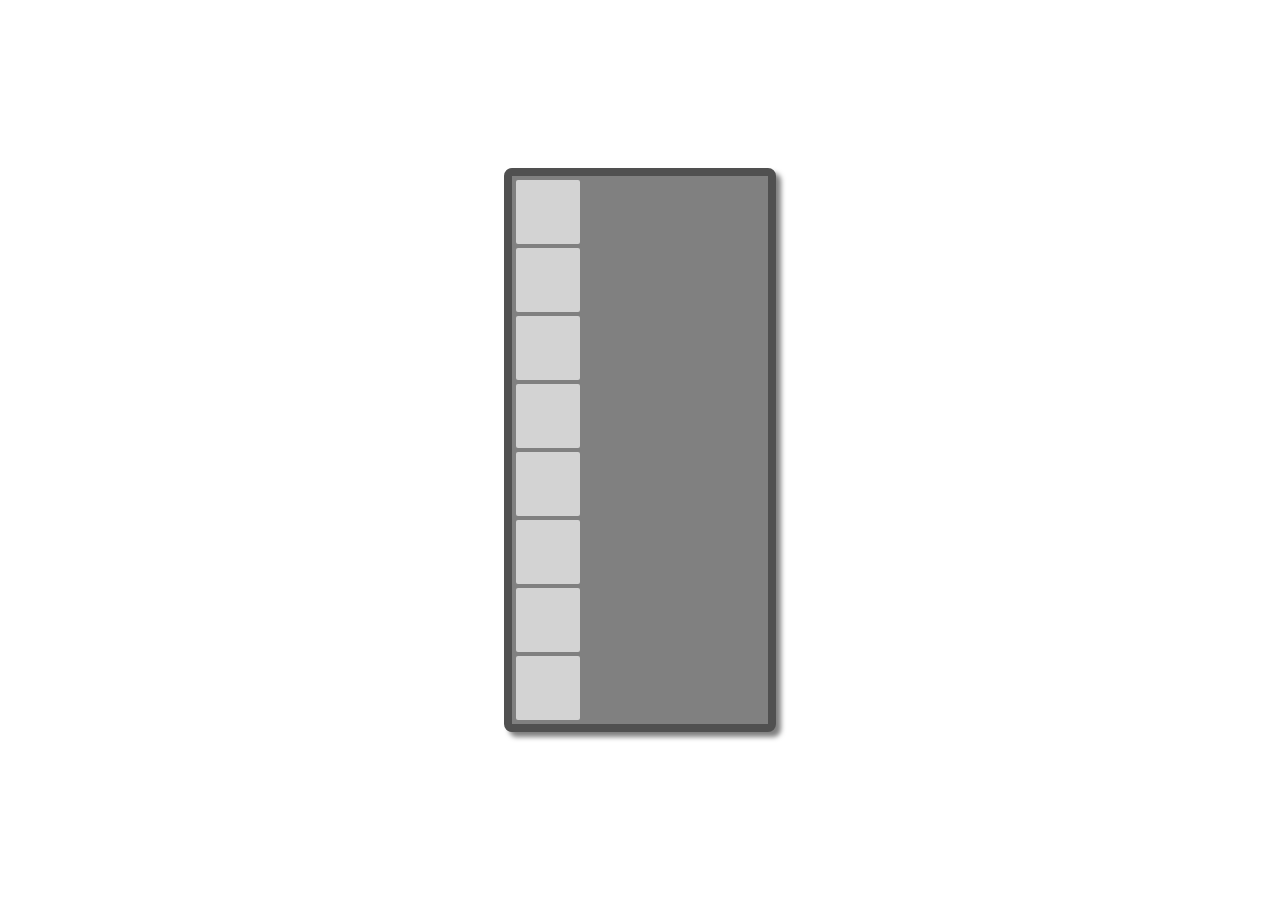
==== sokoban.html @ 6941ddde "Commit sokoban" ====
<!DOCTYPE html>
<html lang="pt-br">
<head>
  <meta charset="UTF-8">
  <meta name="viewport" content="width=device-width, initial-scale=1.0" />
  <link rel="stylesheet"  href="stylessokoban.css" />
  <title>Sokoban</title>
</head>
<body>
  <main>
  <div id="game">
   <div class="board">
    <div class="quadradomenor"></div>
    <div class="quadradomenor"></div>
    <div class="quadradomenor"></div>
    <div class="quadradomenor"></div>
    <div class="quadradomenor"></div>
    <div class="quadradomenor"></div>
    <div class="quadradomenor"></div>
    <div class="quadradomenor"></div>
  </div>
  </main>
</body>

</html>
---- stylessokoban.css ----
body {
    margin: 0;
    height: 100vh;
}

main {
    display: flex;
    justify-content: center;
    align-items: center;
    height: inherit;
}
#game{
 display: block;
}

.board {
 min-width:  256px;
 min-height: 256px;

 border: 8px solid #505050;
 border-radius: 8px;
 box-shadow: 5px 5px 5px rgba(0, 0, 0, 0.5);

 background-color: gray;
}
.quadradomenor {
  width: 64px;
  height: 64px;
  margin: 4px;
  margin-left: 4px;
  margin-top: 4px;
  margin-bottom: 4px;
  background-color: lightgray;
  border-radius: 2px;
}
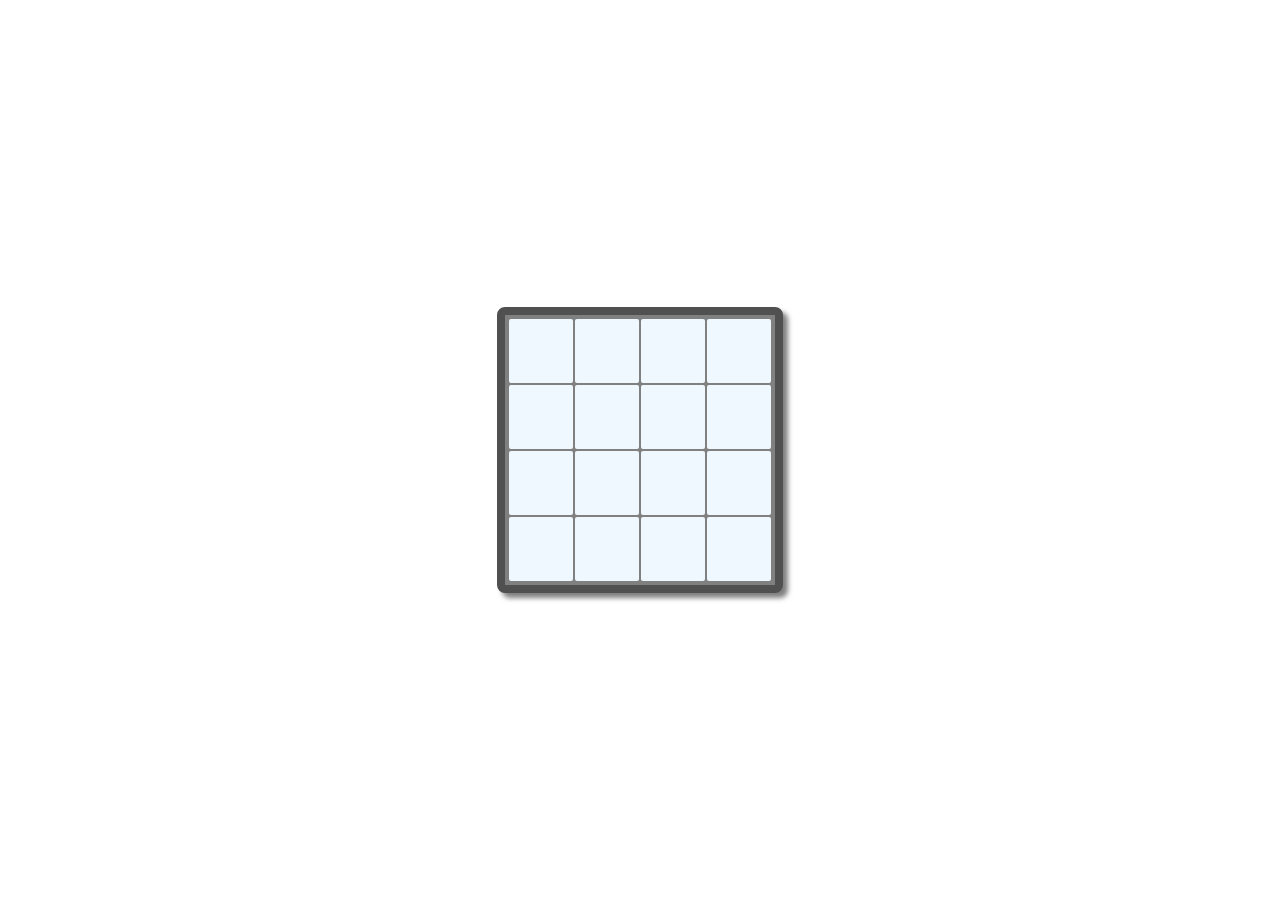
==== commit a4e9c19c: "Atualização no sokoban" ====
--- a/sokoban.html
+++ b/sokoban.html
@@ -10,14 +10,38 @@
   <main>
   <div id="game">
    <div class="board">
-    <div class="quadradomenor"></div>
-    <div class="quadradomenor"></div>
-    <div class="quadradomenor"></div>
-    <div class="quadradomenor"></div>
-    <div class="quadradomenor"></div>
-    <div class="quadradomenor"></div>
-    <div class="quadradomenor"></div>
-    <div class="quadradomenor"></div>
+    <div class="row">
+      <div class="cell"></div>
+      <div class="cell"></div>
+      <div class="cell"></div>
+      <div class="cell"></div>
+    </div>
+    <div class="row">
+      <div class="cell"></div>
+      <div class="cell"></div>
+      <div class="cell"></div>
+      <div class="cell"></div>
+    </div>
+    <div class="row">
+      <div class="cell"></div>
+      <div class="cell"></div>
+      <div class="cell"></div>
+      <div class="cell"></div>
+    </div>
+    <div class="row">
+      <div class="cell"></div>
+      <div class="cell"></div>
+      <div class="cell"></div>
+      <div class="cell"></div>
+    </div>
+    <!-- <div class="quadradin"></div>
+    <div class="quadradin"></div>
+    <div class="quadradin"></div>
+    <div class="quadradin"></div>
+    <div class="quadradin"></div>
+    <div class="quadradin"></div>
+    <div class="quadradin"></div>
+    <div class="quadradin"></div> -->
   </div>
   </main>
 </body>
--- a/stylessokoban.css
+++ b/stylessokoban.css
@@ -19,17 +19,32 @@
 
  border: 8px solid #505050;
  border-radius: 8px;
+ padding: 2px 3px;
  box-shadow: 5px 5px 5px rgba(0, 0, 0, 0.5);
 
  background-color: gray;
 }
-.quadradomenor {
+
+.row {
+ display: flex;
+ min-height: 64px;
+ margin: 2px 0;
+}
+
+.cell {
+    height: 64px;
+    width: 64px;
+    margin: 0 1px;
+    border-radius: 2px;
+    background-color: aliceblue;
+}
+/* .quadradin {
   width: 64px;
   height: 64px;
   margin: 4px;
   margin-left: 4px;
   margin-top: 4px;
-  margin-bottom: 4px;
+  margin-bottom: 4px; 
   background-color: lightgray;
   border-radius: 2px;
-}+} */
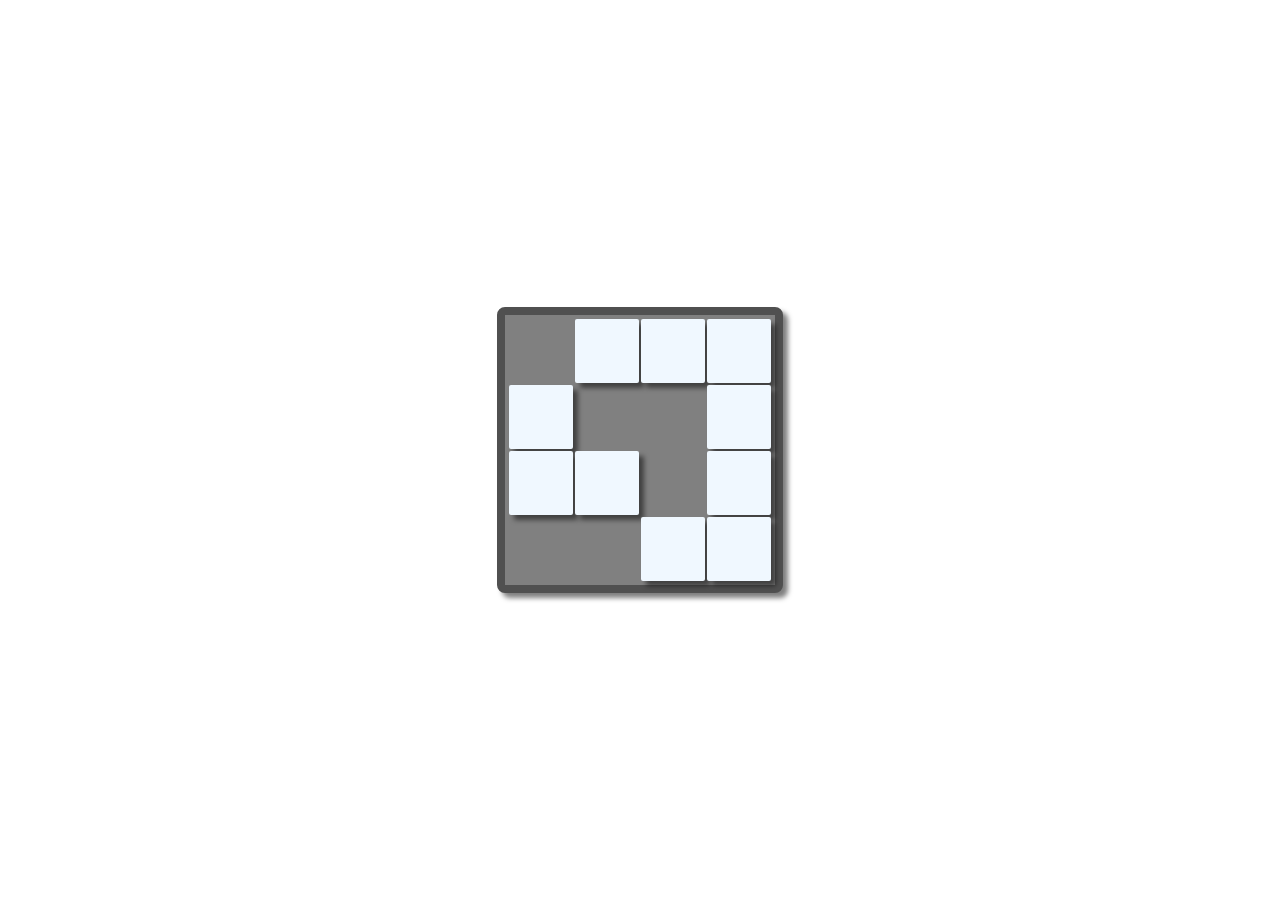
==== commit 44935050: "Atualização Sokoban 2.0" ====
--- a/sokoban.html
+++ b/sokoban.html
@@ -11,37 +11,29 @@
   <div id="game">
    <div class="board">
     <div class="row">
-      <div class="cell"></div>
+      <div class="cell1"></div>
       <div class="cell"></div>
       <div class="cell"></div>
       <div class="cell"></div>
     </div>
     <div class="row">
       <div class="cell"></div>
-      <div class="cell"></div>
-      <div class="cell"></div>
+      <div class="cell1"></div>
+      <div class="cell1"></div>
       <div class="cell"></div>
     </div>
     <div class="row">
       <div class="cell"></div>
       <div class="cell"></div>
+      <div class="cell1"></div>
+      <div class="cell"></div>
+    </div>
+    <div class="row">
+      <div class="cell1"></div>
+      <div class="cell1"></div>
       <div class="cell"></div>
       <div class="cell"></div>
     </div>
-    <div class="row">
-      <div class="cell"></div>
-      <div class="cell"></div>
-      <div class="cell"></div>
-      <div class="cell"></div>
-    </div>
-    <!-- <div class="quadradin"></div>
-    <div class="quadradin"></div>
-    <div class="quadradin"></div>
-    <div class="quadradin"></div>
-    <div class="quadradin"></div>
-    <div class="quadradin"></div>
-    <div class="quadradin"></div>
-    <div class="quadradin"></div> -->
   </div>
   </main>
 </body>
--- a/stylessokoban.css
+++ b/stylessokoban.css
@@ -31,20 +31,16 @@
  margin: 2px 0;
 }
 
+  .cell1 {
+    width: 64px;
+    margin: 0 1px;
+ }
 .cell {
     height: 64px;
     width: 64px;
     margin: 0 1px;
     border-radius: 2px;
     background-color: aliceblue;
-}
-/* .quadradin {
-  width: 64px;
-  height: 64px;
-  margin: 4px;
-  margin-left: 4px;
-  margin-top: 4px;
-  margin-bottom: 4px; 
-  background-color: lightgray;
-  border-radius: 2px;
-} */+    display: inline-flex;
+    box-shadow: 5px 5px 5px rgba(0, 0, 0, 0.5);
+}
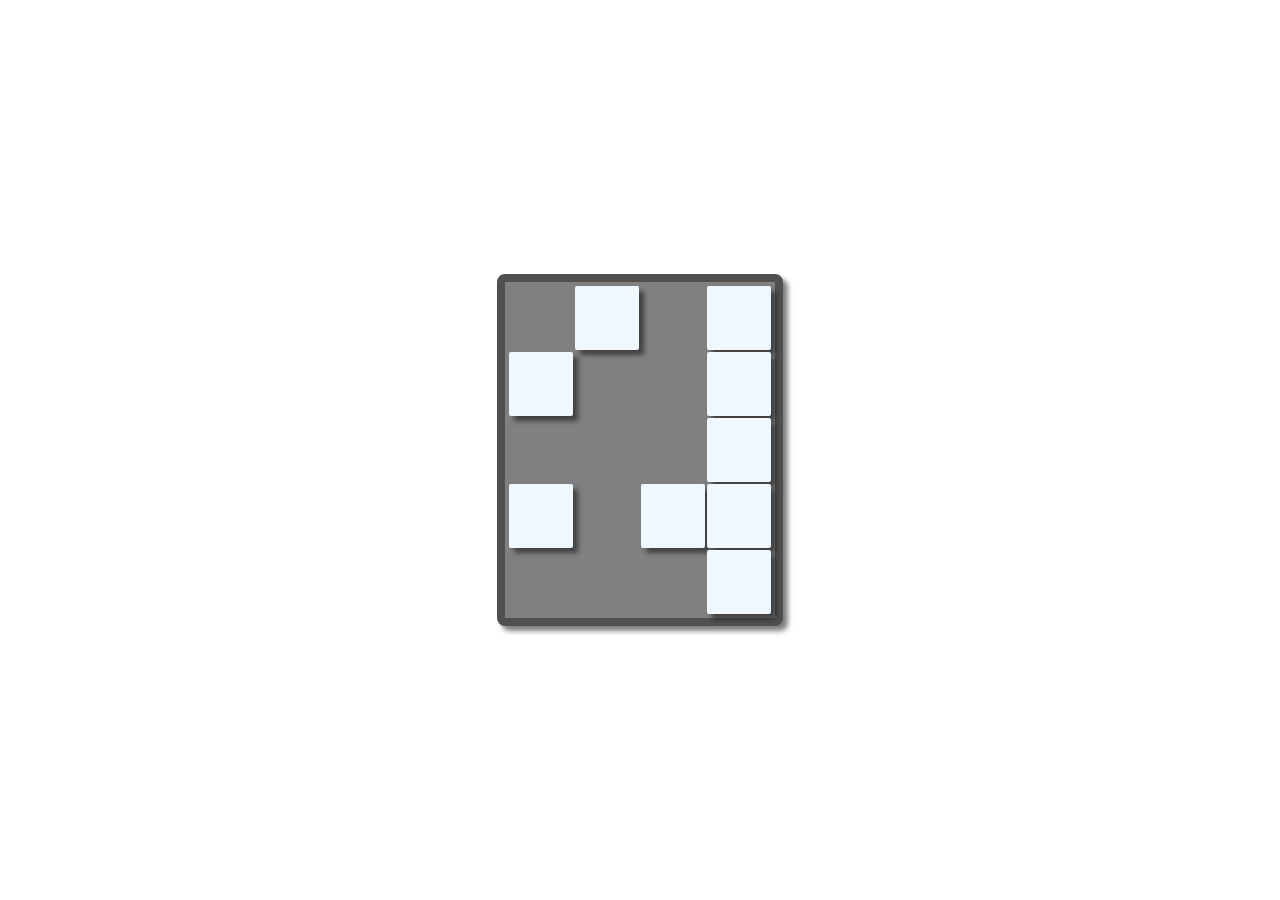
==== commit 5b3fc194: "Atualização Sokoban 2.1" ====
--- a/sokoban.html
+++ b/sokoban.html
@@ -1,5 +1,5 @@
 <!DOCTYPE html>
-<html lang="pt-br">
+<html lang="en">
 <head>
   <meta charset="UTF-8">
   <meta name="viewport" content="width=device-width, initial-scale=1.0" />
@@ -11,31 +11,36 @@
   <div id="game">
    <div class="board">
     <div class="row">
-      <div class="cell1"></div>
+      <div class="cell remove"></div>
       <div class="cell"></div>
+      <div class="cell remove"></div>
+      <div class="cell"></div>
+    </div>
+    <div class="row">
+      <div class="cell"></div>
+      <div class="cell remove"></div>
+      <div class="cell remove"></div>
+      <div class="cell"></div>
+    </div>
+    <div class="row">
+      <div class="cell remove"></div>
+      <div class="cell remove"></div>
+      <div class="cell remove"></div>
+      <div class="cell"></div>
+    </div>
+    <div class="row">
+      <div class="cell"></div>
+      <div class="cell remove"></div>
       <div class="cell"></div>
       <div class="cell"></div>
     </div>
     <div class="row">
-      <div class="cell"></div>
-      <div class="cell1"></div>
-      <div class="cell1"></div>
-      <div class="cell"></div>
-    </div>
-    <div class="row">
-      <div class="cell"></div>
-      <div class="cell"></div>
-      <div class="cell1"></div>
-      <div class="cell"></div>
-    </div>
-    <div class="row">
-      <div class="cell1"></div>
-      <div class="cell1"></div>
-      <div class="cell"></div>
+      <div class="cell remove"></div>
+      <div class="cell remove"></div>
+      <div class="cell remove"></div>
       <div class="cell"></div>
     </div>
   </div>
   </main>
 </body>
-
 </html>
--- a/stylessokoban.css
+++ b/stylessokoban.css
@@ -31,16 +31,16 @@
  margin: 2px 0;
 }
 
-  .cell1 {
-    width: 64px;
-    margin: 0 1px;
- }
 .cell {
     height: 64px;
     width: 64px;
     margin: 0 1px;
     border-radius: 2px;
     background-color: aliceblue;
-    display: inline-flex;
     box-shadow: 5px 5px 5px rgba(0, 0, 0, 0.5);
-}+}
+
+.remove {
+ background-color: unset;
+ box-shadow: none;
+ }
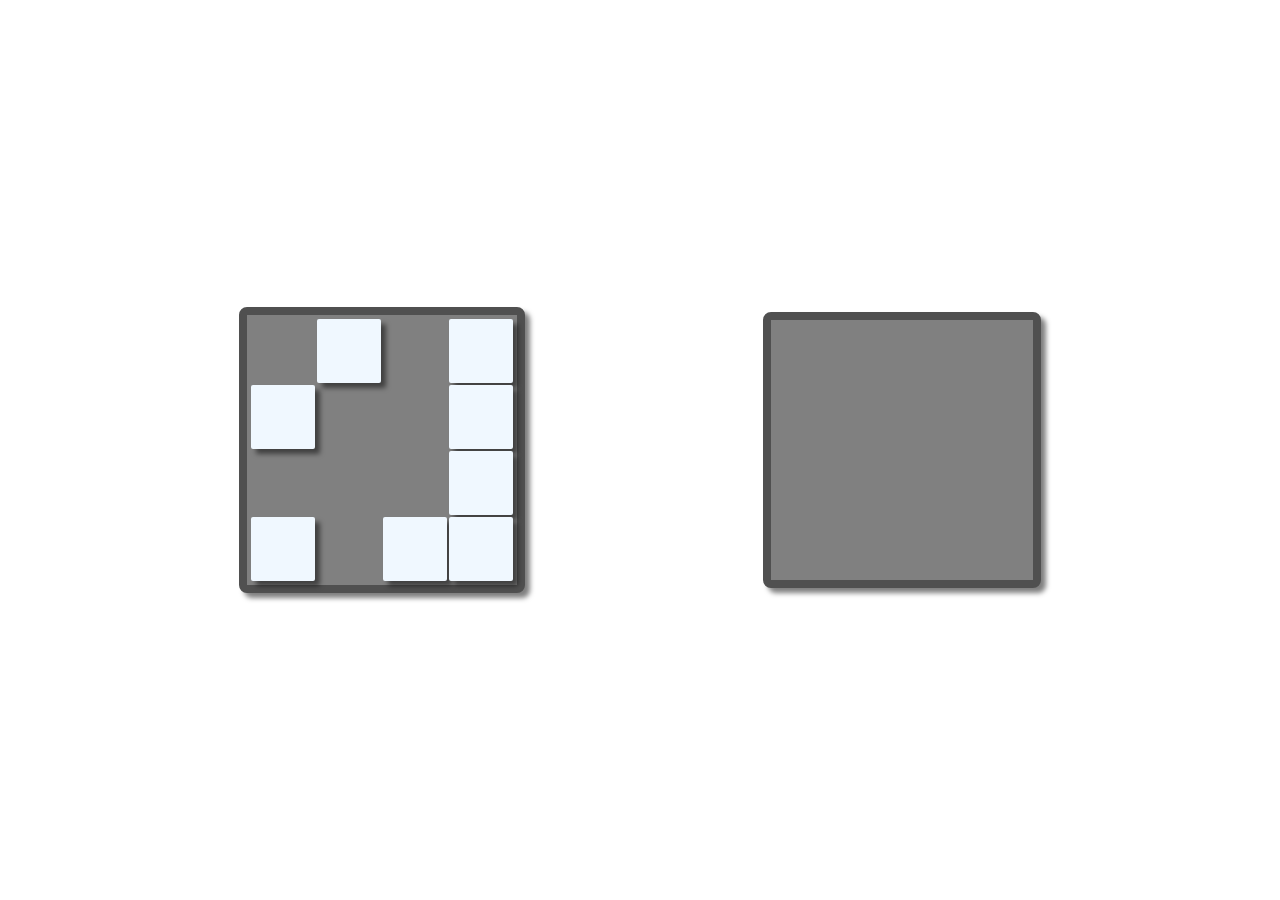
==== commit aa716ff3: "Atualização do Sokoban 2.2" ====
--- a/sokoban.html
+++ b/sokoban.html
@@ -1,46 +1,48 @@
 <!DOCTYPE html>
 <html lang="en">
+
 <head>
   <meta charset="UTF-8">
   <meta name="viewport" content="width=device-width, initial-scale=1.0" />
-  <link rel="stylesheet"  href="stylessokoban.css" />
+  <link rel="stylesheet" href="stylessokoban.css" />
   <title>Sokoban</title>
 </head>
+
 <body>
   <main>
-  <div id="game">
-   <div class="board">
-    <div class="row">
-      <div class="cell remove"></div>
-      <div class="cell"></div>
-      <div class="cell remove"></div>
-      <div class="cell"></div>
+    <div id="game">
+      <div class="board">
+        <div class="row">
+          <div class="cell remove"></div>
+          <div class="cell"></div>
+          <div class="cell remove"></div>
+          <div class="cell"></div>
+        </div>
+        <div class="row">
+          <div class="cell"></div>
+          <div class="cell remove"></div>
+          <div class="cell remove"></div>
+          <div class="cell"></div>
+        </div>
+        <div class="row">
+          <div class="cell remove"></div>
+          <div class="cell remove"></div>
+          <div class="cell remove"></div>
+          <div class="cell"></div>
+        </div>
+        <div class="row">
+          <div class="cell"></div>
+          <div class="cell remove"></div>
+          <div class="cell"></div>
+          <div class="cell"></div>
+        </div>
+      </div>
+      <div class="board" id="board2">
+        
+      </div>
     </div>
-    <div class="row">
-      <div class="cell"></div>
-      <div class="cell remove"></div>
-      <div class="cell remove"></div>
-      <div class="cell"></div>
-    </div>
-    <div class="row">
-      <div class="cell remove"></div>
-      <div class="cell remove"></div>
-      <div class="cell remove"></div>
-      <div class="cell"></div>
-    </div>
-    <div class="row">
-      <div class="cell"></div>
-      <div class="cell remove"></div>
-      <div class="cell"></div>
-      <div class="cell"></div>
-    </div>
-    <div class="row">
-      <div class="cell remove"></div>
-      <div class="cell remove"></div>
-      <div class="cell remove"></div>
-      <div class="cell"></div>
-    </div>
-  </div>
   </main>
+  <script src="./sokobanJS.js"></script>
 </body>
+
 </html>
--- a/stylessokoban.css
+++ b/stylessokoban.css
@@ -10,7 +10,10 @@
     height: inherit;
 }
 #game{
- display: block;
+ display: flex;
+ justify-content: space-evenly;
+ width: 100%;
+ align-items: center;
 }
 
 .board {
@@ -21,7 +24,6 @@
  border-radius: 8px;
  padding: 2px 3px;
  box-shadow: 5px 5px 5px rgba(0, 0, 0, 0.5);
-
  background-color: gray;
 }
 
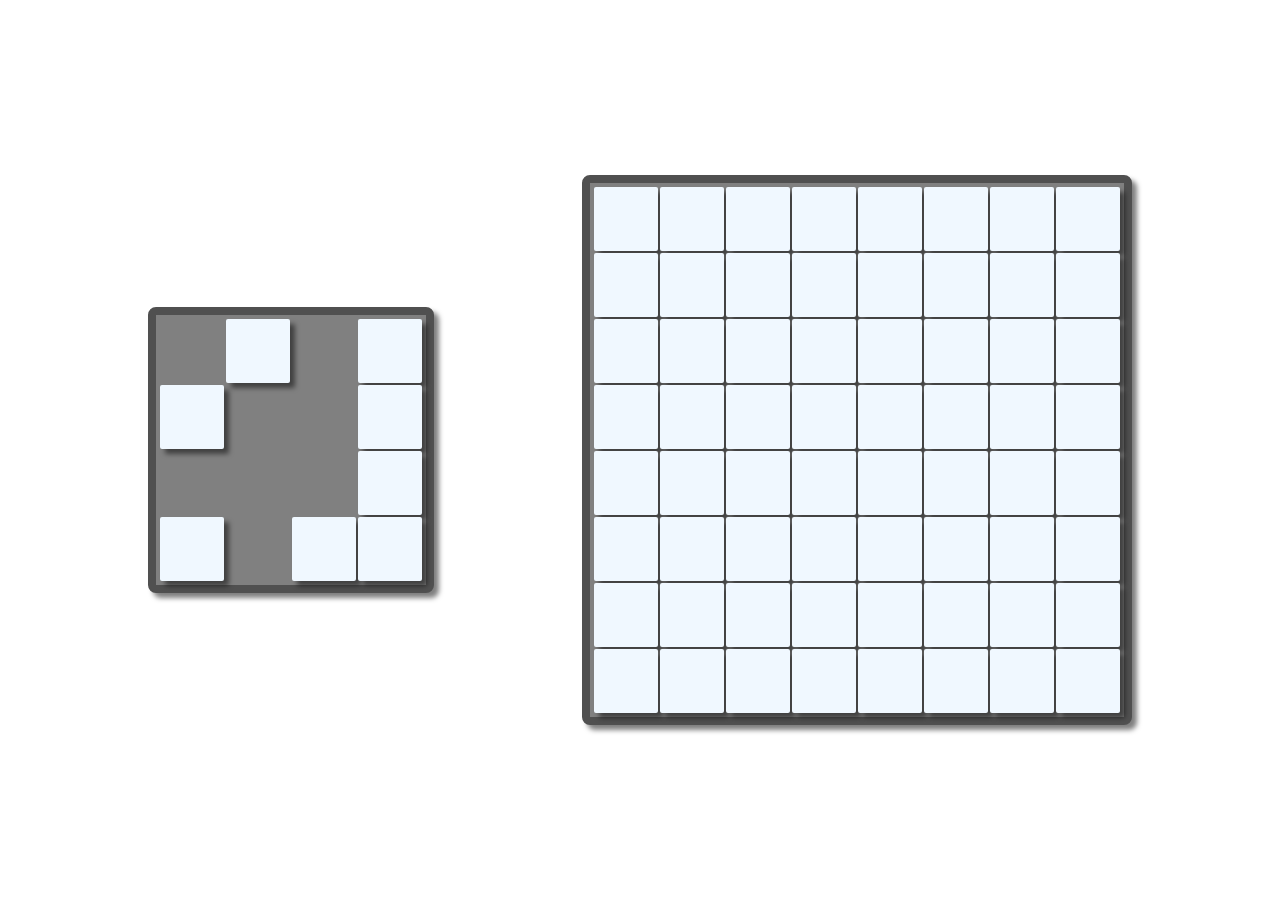
==== commit 3334f528: "Atualização antes de adicionar as regras" ====
--- a/sokoban.html
+++ b/sokoban.html
@@ -36,9 +36,7 @@
           <div class="cell"></div>
           <div class="cell"></div>
         </div>
-      </div>
-      <div class="board" id="board2">
-        
+      </div>   
       </div>
     </div>
   </main>
--- a/stylessokoban.css
+++ b/stylessokoban.css
@@ -17,8 +17,8 @@
 }
 
 .board {
- min-width:  256px;
- min-height: 256px;
+ min-width:  64px;
+ min-height: 64px;
 
  border: 8px solid #505050;
  border-radius: 8px;
